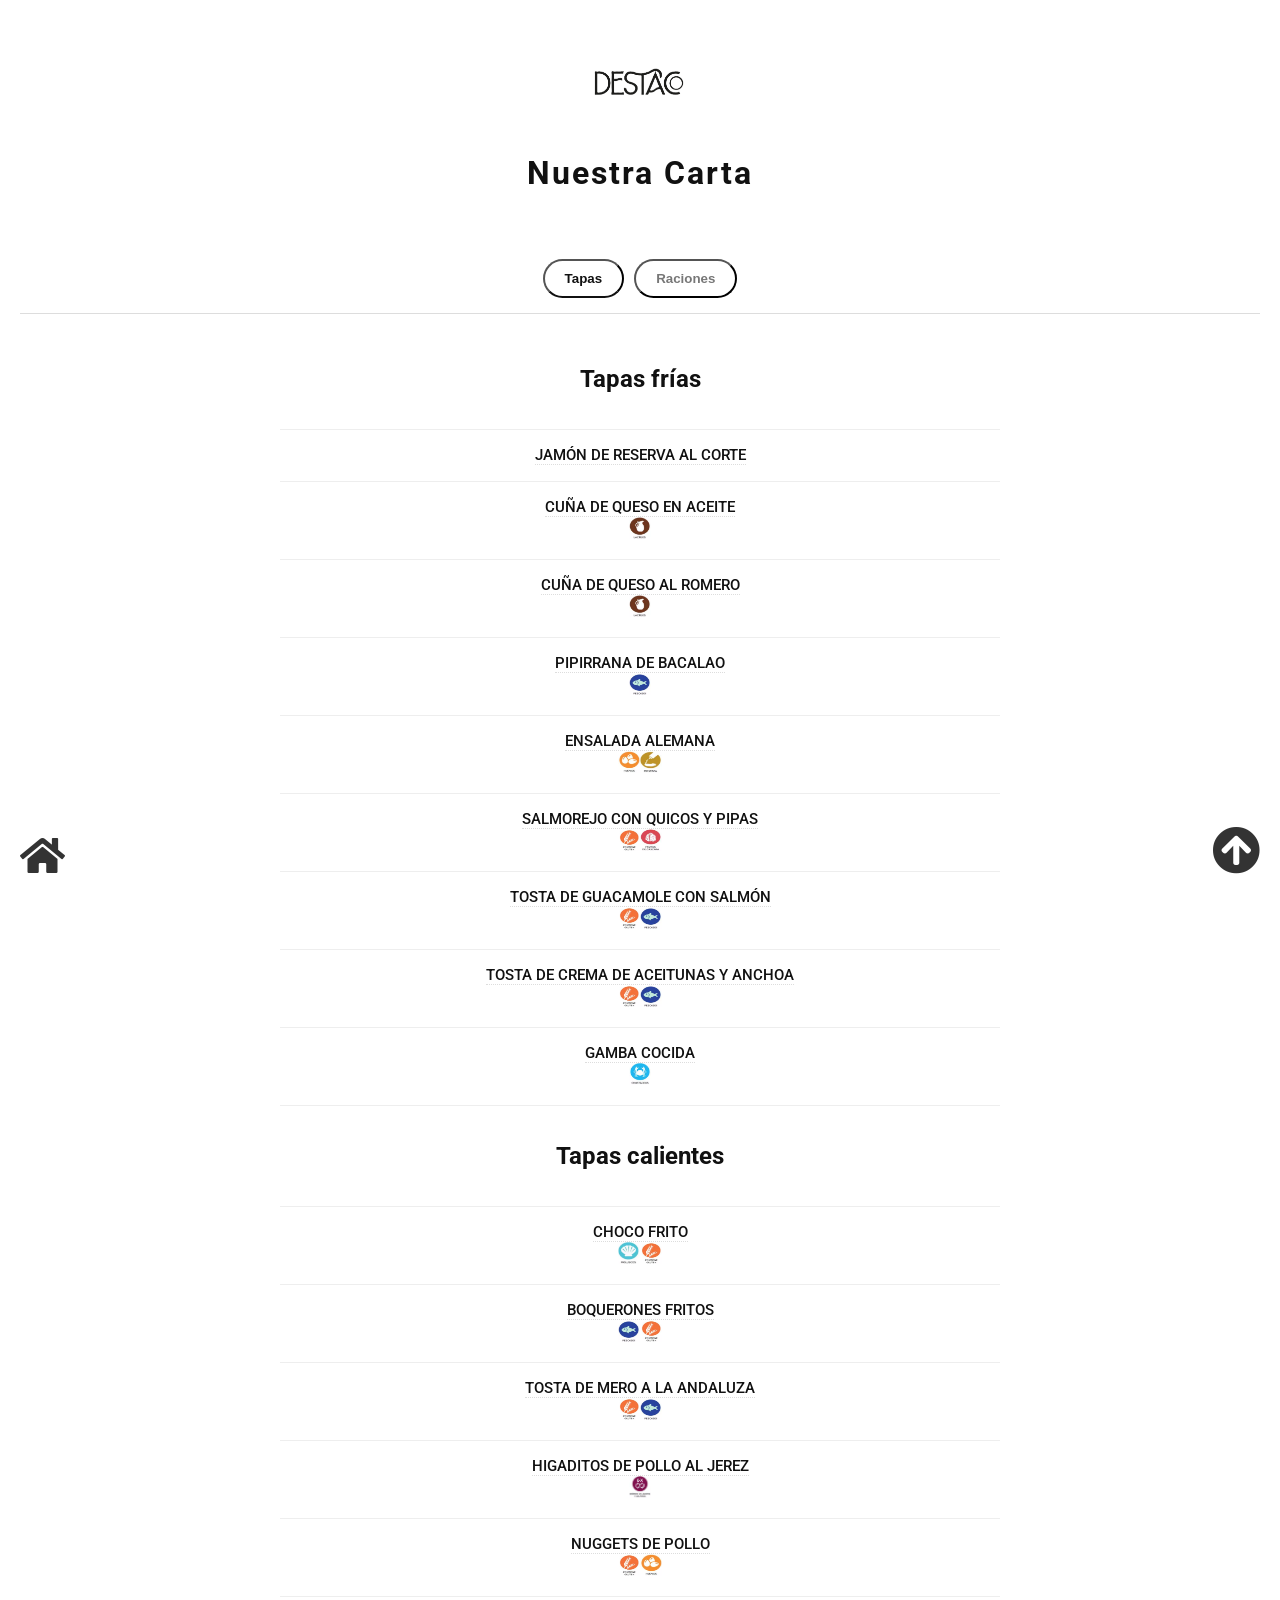
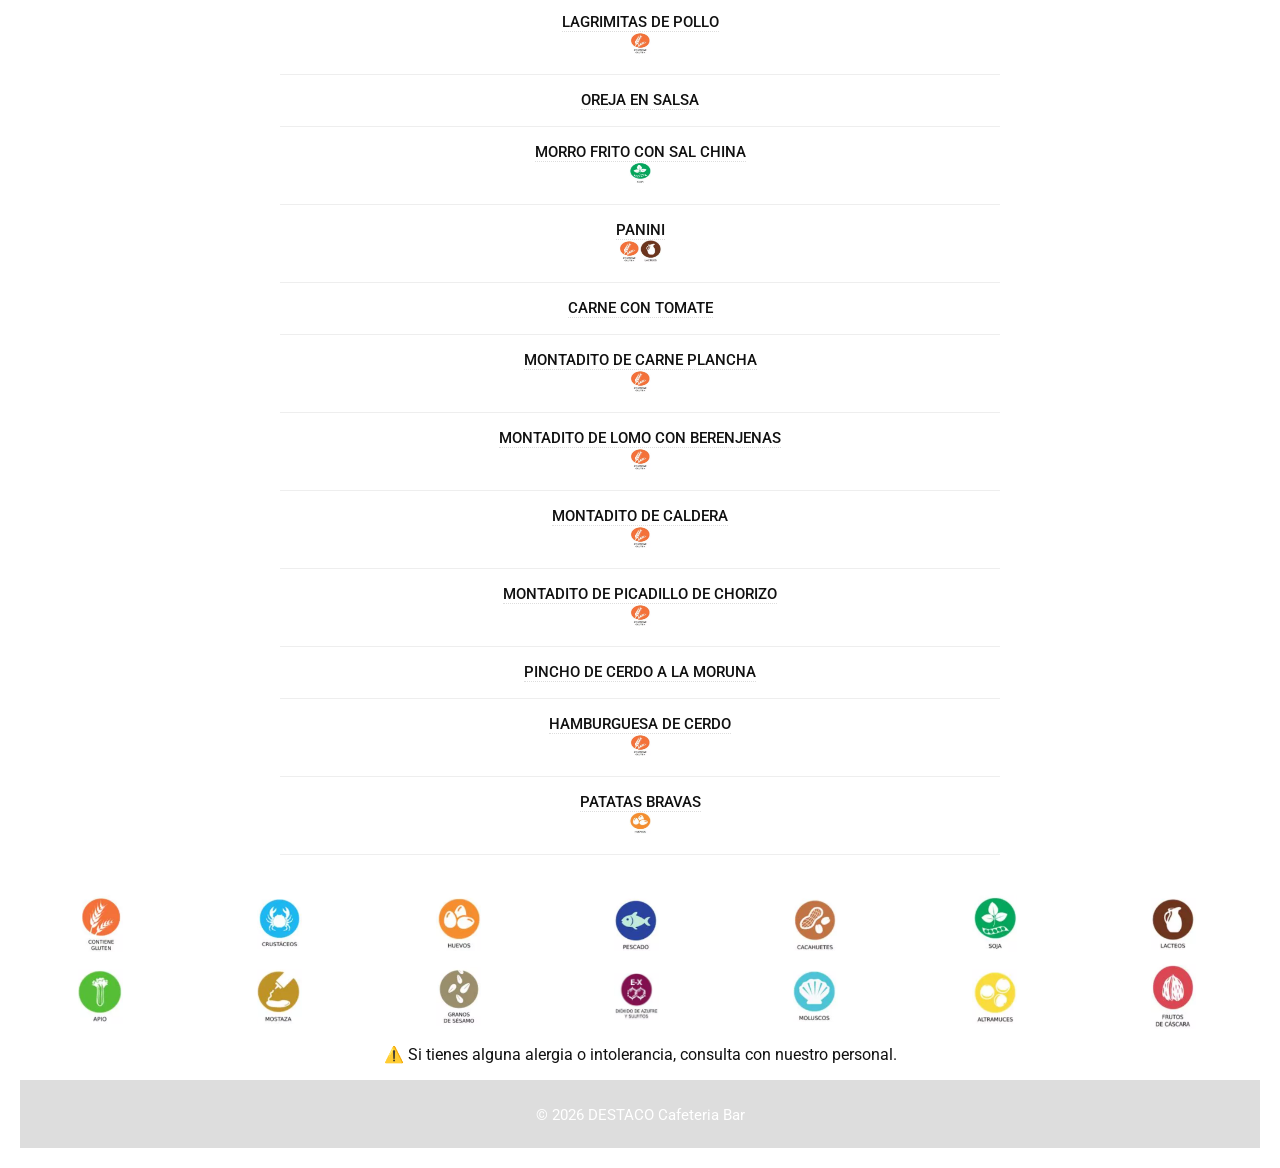
==== carta.html @ e0126cac "Add files via upload" ====
<!DOCTYPE html>
<html lang="es">
<head>
<meta charset="UTF-8">
<meta name="viewport" content="width=device-width, initial-scale=1.0">
<title>Carta</title>

<link href="https://fonts.googleapis.com/css2?family=Roboto:wght@400;700&display=swap" rel="stylesheet">
<link href="https://cdnjs.cloudflare.com/ajax/libs/font-awesome/5.15.4/css/all.min.css" rel="stylesheet">
<link rel="stylesheet" href="carta.css">
</head>

<body>

<div id="btn-up" onclick="window.scrollTo({top:0,behavior:'smooth'})">
  <i class="fas fa-arrow-circle-up"></i>
</div>

<div id="btn-home" onclick="location.href='index.html'">
  <i class="fas fa-home"></i>
</div>

<header>
  <img src="logo.png" class="logo-img" alt="Logo">
  <h1>Nuestra Carta</h1>
</header>

<nav class="tabs">
  <button class="tab-btn active" onclick="showSection('tapas',this)">Tapas</button>
  <button class="tab-btn" onclick="showSection('raciones',this)">Raciones</button>
</nav>

<section id="tapas" class="menu-section active">
  <ul id="tapas-list"></ul>
</section>

<section id="raciones" class="menu-section">
  <ul id="raciones-list"></ul>
</section>

<!-- LEYENDA -->
<div class="leyenda-alergenos">
  <div><img src="alergenos/gluten.PNG"></div>
  <div><img src="alergenos/crustaceos.PNG"></div>
  <div><img src="alergenos/huevos.PNG"></div>
  <div><img src="alergenos/pescado.PNG"></div>
  <div><img src="alergenos/cacahuetes.PNG"></div>
  <div><img src="alergenos/soja.PNG"></div>
  <div><img src="alergenos/lacteos.PNG"></div>
  <div><img src="alergenos/apio.PNG"></div>
  <div><img src="alergenos/mostaza.PNG"></div>
  <div><img src="alergenos/sesamo.PNG"></div>
  <div><img src="alergenos/sulfitos.PNG"></div>
  <div><img src="alergenos/moluscos.PNG"></div>
  <div><img src="alergenos/altamuces.PNG"></div>
  <div><img src="alergenos/frutos-cascara.PNG"></div>
</div>

<p class="nota-alergenos">
⚠️ Si tienes alguna alergia o intolerancia, consulta con nuestro personal.
</p>

<footer class="footer-legal">
  <p class="footer-copy">© 2026 DESTACO Cafeteria Bar</p>
</footer>

<script>
function showSection(id,btn){
  document.querySelectorAll('.menu-section').forEach(s=>s.classList.remove('active'));
  document.querySelectorAll('.tab-btn').forEach(b=>b.classList.remove('active'));
  document.getElementById(id).classList.add('active');
  btn.classList.add('active');
  window.scrollTo(0,0);
}

const ICONOS = {
  gluten:'alergenos/gluten.PNG',
  crustaceos:'alergenos/crustaceos.PNG',
  huevos:'alergenos/huevos.PNG',
  pescado:'alergenos/pescado.PNG',
  soja:'alergenos/soja.PNG',
  lacteos:'alergenos/lacteos.PNG',
  mostaza:'alergenos/mostaza.PNG',
  sesamo:'alergenos/sesamo.PNG',
  sulfitos:'alergenos/sulfitos.PNG',
  moluscos:'alergenos/moluscos.PNG',
  frutos:'alergenos/frutos-cascara.PNG'
};

/* ===== TAPAS ===== */
const TAPAS = [
  // FRÍAS
  { nombre:'JAMÓN DE RESERVA AL CORTE', categoria:'Tapas frías' },
  { nombre:'CUÑA DE QUESO EN ACEITE', categoria:'Tapas frías', alergenos:['lacteos'] },
  { nombre:'CUÑA DE QUESO AL ROMERO', categoria:'Tapas frías', alergenos:['lacteos'] },
  { nombre:'PIPIRRANA DE BACALAO', categoria:'Tapas frías', alergenos:['pescado'] },
  { nombre:'ENSALADA ALEMANA', categoria:'Tapas frías', alergenos:['huevos','mostaza'] },
  { nombre:'SALMOREJO CON QUICOS Y PIPAS', categoria:'Tapas frías', alergenos:['gluten','frutos'] },
  { nombre:'TOSTA DE GUACAMOLE CON SALMÓN', categoria:'Tapas frías', alergenos:['gluten','pescado'] },
  { nombre:'TOSTA DE CREMA DE ACEITUNAS Y ANCHOA', categoria:'Tapas frías', alergenos:['gluten','pescado'] },
  { nombre:'GAMBA COCIDA', categoria:'Tapas frías', alergenos:['crustaceos'] },

  // CALIENTES
  { nombre:'CHOCO FRITO', categoria:'Tapas calientes', alergenos:['moluscos','gluten'] },
  { nombre:'BOQUERONES FRITOS', categoria:'Tapas calientes', alergenos:['pescado','gluten'] },
  { nombre:'TOSTA DE MERO A LA ANDALUZA', categoria:'Tapas calientes', alergenos:['gluten','pescado'] },
  { nombre:'HIGADITOS DE POLLO AL JEREZ', categoria:'Tapas calientes', alergenos:['sulfitos'] },
  { nombre:'NUGGETS DE POLLO', categoria:'Tapas calientes', alergenos:['gluten','huevos'] },
  { nombre:'LAGRIMITAS DE POLLO', categoria:'Tapas calientes', alergenos:['gluten'] },
  { nombre:'OREJA EN SALSA', categoria:'Tapas calientes' },
  { nombre:'MORRO FRITO CON SAL CHINA', categoria:'Tapas calientes', alergenos:['soja'] },
  { nombre:'PANINI', categoria:'Tapas calientes', alergenos:['gluten','lacteos'] },
  { nombre:'CARNE CON TOMATE', categoria:'Tapas calientes' },
  { nombre:'MONTADITO DE CARNE PLANCHA', categoria:'Tapas calientes', alergenos:['gluten'] },
  { nombre:'MONTADITO DE LOMO CON BERENJENAS', categoria:'Tapas calientes', alergenos:['gluten'] },
  { nombre:'MONTADITO DE CALDERA', categoria:'Tapas calientes', alergenos:['gluten'] },
  { nombre:'MONTADITO DE PICADILLO DE CHORIZO', categoria:'Tapas calientes', alergenos:['gluten'] },
  { nombre:'PINCHO DE CERDO A LA MORUNA', categoria:'Tapas calientes' },
  { nombre:'HAMBURGUESA DE CERDO', categoria:'Tapas calientes', alergenos:['gluten'] },
  { nombre:'PATATAS BRAVAS', categoria:'Tapas calientes', alergenos:['huevos'] }
];

/* ===== RACIONES ===== */
const RACIONES = [
  // ENTRANTES
  { nombre:'ENSALADA MIXTA', precio:'9€', categoria:'Entrantes' },
  { nombre:'ENSALADA DESTACO', precio:'14€', categoria:'Entrantes', alergenos:['pescado','sesamo','huevos'] },
  { nombre:'TOMATE CON BONITO Y QUESO FETA', precio:'9€', categoria:'Entrantes', alergenos:['pescado','lacteos'] },
  { nombre:'ANCHOAS DEL CANTÁBRICO', precio:'16€', categoria:'Entrantes', alergenos:['pescado'] },
  { nombre:'CROQUETAS DE COCIDO', precio:'13€', categoria:'Entrantes', alergenos:['gluten','lacteos'] },
  { nombre:'CROQUETAS DE RABO DE TORO', precio:'13€', categoria:'Entrantes', alergenos:['gluten','lacteos'] },

  // MAR
  { nombre:'FRITURA DE PESCADO', precio:'16€', categoria:'Del mar', alergenos:['pescado','gluten'] },
  { nombre:'CALAMARES A LA ROMANA', precio:'13€', categoria:'Del mar', alergenos:['moluscos','gluten','huevos'] },
  { nombre:'PUNTILLAS', precio:'14€', categoria:'Del mar', alergenos:['moluscos','gluten'] },
  { nombre:'GAMBAS AL PIL PIL', precio:'13€', categoria:'Del mar', alergenos:['crustaceos'] },
  { nombre:'SALMÓN TERIYAKI', precio:'16€', categoria:'Del mar', alergenos:['pescado','soja','gluten'] },

  // CARNES
  { nombre:'CARRILLADA IBÉRICA', precio:'14€', categoria:'Carnes', alergenos:['sulfitos'] },
  { nombre:'SECRETO A LA BRASA', precio:'13€', categoria:'Carnes' },
  { nombre:'FLAMENQUÍN', precio:'13€', categoria:'Carnes', alergenos:['gluten','huevos','lacteos'] },
  { nombre:'ENTRECOTTE', precio:'16€', categoria:'Carnes' },
  { nombre:'RABO DE TORO', precio:'19€', categoria:'Carnes', alergenos:['sulfitos'] }
];

/* ===== FUNCIÓN PINTAR ===== */
function pintar(lista,id,precio=false){
  const ul=document.getElementById(id);
  ul.innerHTML='';

  let categoriaActual='';

  lista.forEach(p=>{

    if(p.categoria && p.categoria!==categoriaActual){
      categoriaActual=p.categoria;

      ul.innerHTML+=`
        <li class="categoria-titulo">
          <h2>${categoriaActual}</h2>
        </li>`;
    }

    ul.innerHTML+=`
      <li>
        <div class="plato-linea">
          <span>${p.nombre}</span>
          ${precio?`<span class="precio">${p.precio}</span>`:''}
        </div>
        ${p.alergenos?`
        <div class="alergenos">
          ${p.alergenos.map(a=>`<img src="${ICONOS[a]}" class="icon-alergeno">`).join('')}
        </div>`:''}
      </li>`;
  });
}

pintar(TAPAS,'tapas-list');
pintar(RACIONES,'raciones-list',true);
</script>

</body>
</html>
---- carta.css ----
:root {
  --negro: #111111;
  --gris-oscuro: #333333;
  --gris-medio: #777777;
  --gris-claro: #dddddd;
  --blanco: #ffffff;
}
body{
  margin:0;
  font-family:'Roboto',sans-serif;
  background-color: var(--blanco);
  color: var(--negro);
  padding:20px;
  text-align:center;
}


/* HEADER */

header{
  display:flex;
  flex-direction:column;
  align-items:center;
  margin-bottom:30px;
}

.logo-img{
  width:120px;
}
h1 {
  color: var(--negro);
  letter-spacing: 2px;
}

/* TABS */
.tabs{
  display:flex;
  justify-content:center;
  gap:10px;
  flex-wrap:wrap;
  position:sticky;
  top:0;
  border-bottom: 1px solid var(--gris-claro);
  padding:15px 0;
  z-index:100;
}
.tab-btn{
  padding:10px 20px;
  background:none;
  color: var(--gris-medio);
  font-weight:bold;
  border-radius:25px;
  cursor:pointer;
}
.tab-btn.active,
.tab-btn:hover{
 border-bottom: 2px solid var(--negro);  color: var(--negro);
}

/* SECCIONES */
.menu-section{
  display:none;
  max-width:720px;
  margin:0 auto;
  text-align:left;
}
.menu-section.active{
  display:block;
}


/* LISTAS */
ul{
  list-style:none;
  padding:0;
}
li{
  padding:16px 0;
  border-bottom:1px solid #eee;
  text-align:center;          /* centra el contenido */
}

.plato-linea{
  display:flex;
  justify-content:center;     /* centra el bloque completo */
  align-items:baseline;
  gap:12px;
}

.plato-linea span:first-child{
  font-weight:500;
  text-transform:uppercase;
  font-size:0.95em;
    border-bottom: 1px dotted var(--gris-claro);

}

.precio{
  color: var(--gris-oscuro);
  font-weight:700;
  white-space:nowrap;
}

.icon-alergeno{
  width:22px;
  height:22px;
}
.alergenos{
  justify-content:center;
}

/* ALERGENOS */
.leyenda-alergenos{
  display:grid;
  grid-template-columns:repeat(7,1fr);
  gap:12px;
  margin-top:40px;
  font-size:0.8em;
  justify-content:center;
  justify-items:center; 
}
.leyenda-alergenos img{
  width:45px;
  margin-right:6px;
}
.leyenda-alergenos div{
  display:flex;
  align-items:center;
}
@media(max-width:768px){
  .leyenda-alergenos{
    grid-template-columns:repeat(4,1fr);
  }
}


/* BOTONES FLOTANTES */
#btn-up{
  position:fixed;
  bottom:20px;
  right:20px;
  font-size:3rem;
  color: var(--gris-oscuro);
  cursor:pointer;
}
#btn-home{
  position:fixed;
  bottom:20px;
  left:20px;
  font-size:2.5rem;
  color: var(--gris-oscuro);
  cursor:pointer;
}

/* FOOTER */
.footer-links{
  display:flex;
  justify-content:center;
  gap:10px;
  font-size:0.85em;
}

.footer-links a{
  color:white;
  text-decoration:underline;
}

.footer-copy{
  margin:6px 0 4px;
  font-size:0.95em;
}
.footer-legal{
  background:var(--gris-claro);
  color:white;
  padding:20px 10px;
  text-align:center;
  display:block;
}


.alergenos{
  justify-content:center;
}

/* =========================
   📱 AJUSTES MÓVIL CARTA
   ========================= */
@media (max-width: 768px){

  body{
    padding:12px;
  }

  header{
    margin-bottom:20px;
  }

  .logo-img{
    width:100px;
  }

  h1{
    font-size:1.6em;
  }

  /* Tabs */
  .tabs{
    gap:8px;
    padding:10px 0;
  }

  .tab-btn{
    padding:8px 14px;
    font-size:0.85em;
  }

  /* Secciones */
  .menu-section{
    max-width:100%;
  }

.menu-section li{
  text-align:center;
}

  li{
    padding:12px 0;
  }

.plato-linea{
  display:flex;
  flex-direction:row;
  justify-content:space-between;
  align-items:center;
  gap:8px;
}



.plato-linea span:first-child{
  font-size:0.9em;
  flex:1;
}

.precio{
  font-weight:600;
  white-space:nowrap;
}


.plato-linea span{
  text-align:center;
}



  /* Alérgenos */
  .alergenos{
    margin-top:6px;
    display:flex;
    flex-wrap:wrap;
    gap:6px;
    justify-content:center;
  }

  .icon-alergeno{
    width:18px;
    height:18px;
  }

  /* Leyenda alérgenos */
  .leyenda-alergenos{
    grid-template-columns:repeat(4,1fr);
    gap:14px;
    padding:10px 0;
  }

.categoria-titulo {
  list-style: none;
  margin-top: 25px;
}

.categoria-titulo h2 {
  color: var(--gris-oscuro);
  border-bottom: 2px solid var(--gris-claro);
  font-weight: 700;
  letter-spacing: 1px;
}
  .leyenda-alergenos img{
    width:36px;
  }

  /* Botones flotantes */
  /* Botones flotantes */
  #btn-up{
    font-size:2.5rem;
    bottom:15px;
    right:15px;
  }

  #btn-home{
    font-size:2.2rem;
    bottom:15px;
    left:15px;
  }

  footer{
    margin-top:30px;
    font-size:0.75em;
  }
}
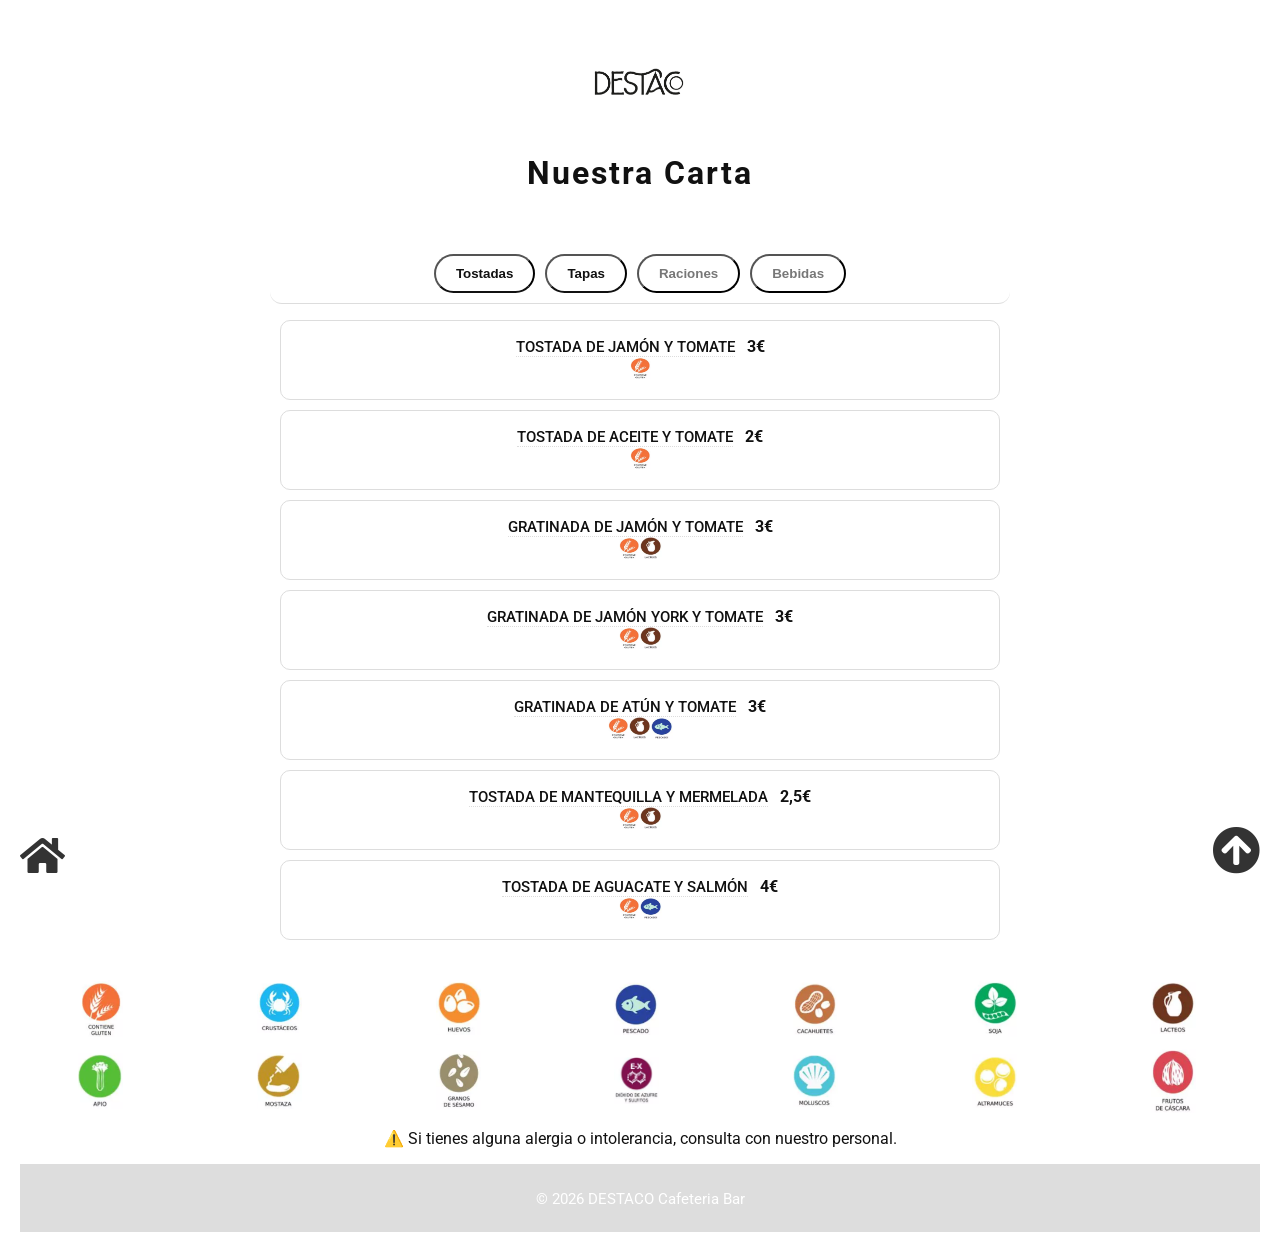
==== commit 1aba10c3: "Update carta.html" ====
--- a/carta.html
+++ b/carta.html
@@ -26,16 +26,24 @@
 </header>
 
 <nav class="tabs">
+  <button class="tab-btn active" onclick="showSection('tostadas',this)">Tostadas</button>
   <button class="tab-btn active" onclick="showSection('tapas',this)">Tapas</button>
   <button class="tab-btn" onclick="showSection('raciones',this)">Raciones</button>
+   <button class="tab-btn" onclick="showSection('bebidas',this)">Bebidas</button>
+
 </nav>
-
-<section id="tapas" class="menu-section active">
+<section id="tostadas" class="menu-section active">
+  <ul id="tostadas-list"></ul>
+</section>
+<section id="tapas" class="menu-section">
   <ul id="tapas-list"></ul>
 </section>
 
 <section id="raciones" class="menu-section">
   <ul id="raciones-list"></ul>
+</section>
+<section id="bebidas" class="menu-section">
+  <ul id="bebidas-list"></ul>
 </section>
 
 <!-- LEYENDA -->
@@ -86,6 +94,16 @@
   moluscos:'alergenos/moluscos.PNG',
   frutos:'alergenos/frutos-cascara.PNG'
 };
+
+const TOSTADAS = [
+  { nombre:'TOSTADA DE JAMÓN Y TOMATE', precio:'3€', alergenos:['gluten'] },
+  { nombre:'TOSTADA DE ACEITE Y TOMATE', precio:'2€', alergenos:['gluten'] },
+  { nombre:'GRATINADA DE JAMÓN Y TOMATE', precio:'3€', alergenos:['gluten','lacteos'] },
+  { nombre:'GRATINADA DE JAMÓN YORK Y TOMATE', precio:'3€', alergenos:['gluten','lacteos'] },
+  { nombre:'GRATINADA DE ATÚN Y TOMATE', precio:'3€', alergenos:['gluten','lacteos','pescado'] },
+  { nombre:'TOSTADA DE MANTEQUILLA Y MERMELADA', precio:'2,5€', alergenos:['gluten','lacteos'] },
+  { nombre:'TOSTADA DE AGUACATE Y SALMÓN', precio:'4€', alergenos:['gluten','pescado'] }
+];
 
 /* ===== TAPAS ===== */
 const TAPAS = [
@@ -123,28 +141,54 @@
 /* ===== RACIONES ===== */
 const RACIONES = [
   // ENTRANTES
-  { nombre:'ENSALADA MIXTA', precio:'9€', categoria:'Entrantes' },
-  { nombre:'ENSALADA DESTACO', precio:'14€', categoria:'Entrantes', alergenos:['pescado','sesamo','huevos'] },
-  { nombre:'TOMATE CON BONITO Y QUESO FETA', precio:'9€', categoria:'Entrantes', alergenos:['pescado','lacteos'] },
-  { nombre:'ANCHOAS DEL CANTÁBRICO', precio:'16€', categoria:'Entrantes', alergenos:['pescado'] },
-  { nombre:'CROQUETAS DE COCIDO', precio:'13€', categoria:'Entrantes', alergenos:['gluten','lacteos'] },
-  { nombre:'CROQUETAS DE RABO DE TORO', precio:'13€', categoria:'Entrantes', alergenos:['gluten','lacteos'] },
-
-  // MAR
-  { nombre:'FRITURA DE PESCADO', precio:'16€', categoria:'Del mar', alergenos:['pescado','gluten'] },
-  { nombre:'CALAMARES A LA ROMANA', precio:'13€', categoria:'Del mar', alergenos:['moluscos','gluten','huevos'] },
-  { nombre:'PUNTILLAS', precio:'14€', categoria:'Del mar', alergenos:['moluscos','gluten'] },
-  { nombre:'GAMBAS AL PIL PIL', precio:'13€', categoria:'Del mar', alergenos:['crustaceos'] },
-  { nombre:'SALMÓN TERIYAKI', precio:'16€', categoria:'Del mar', alergenos:['pescado','soja','gluten'] },
-
-  // CARNES
-  { nombre:'CARRILLADA IBÉRICA', precio:'14€', categoria:'Carnes', alergenos:['sulfitos'] },
-  { nombre:'SECRETO A LA BRASA', precio:'13€', categoria:'Carnes' },
-  { nombre:'FLAMENQUÍN', precio:'13€', categoria:'Carnes', alergenos:['gluten','huevos','lacteos'] },
-  { nombre:'ENTRECOTTE', precio:'16€', categoria:'Carnes' },
-  { nombre:'RABO DE TORO', precio:'19€', categoria:'Carnes', alergenos:['sulfitos'] }
-];
-
+
+	{ nombre:'ENSALADA MIXTA', precio:'9€', categoria:'Entrantes' },
+	{ nombre:'ENSALADA DESTACO', precio:'14€', categoria:'Entrantes', alergenos:['pescado','sesamo','huevos'] },
+	{ nombre:'TOMATE DE LA HUERTA CON BONITO Y QUESO FETA', precio:'9€', categoria:'Entrantes', alergenos:['pescado','lacteos'] },
+	{ nombre:'ANCHOAS DEL CANTÁBRICO CON MOJE', precio:'16€', categoria:'Entrantes', alergenos:['pescado'] },
+	{ nombre:'CROQUETAS DE COCIDO', precio:'13€', categoria:'Entrantes', alergenos:['gluten','lacteos'] },
+	{ nombre:'CROQUETAS DE RABO DE TORO', precio:'13€', categoria:'Entrantes', alergenos:['gluten','lacteos'] },
+	{ nombre:'PATATAS HASSELBACK GRATINADAS CON CHEDDAR Y CHIPS DE BACON', precio:'10€', categoria:'Entrantes', alergenos:['lacteos'] },
+
+// DEL MAR
+	{ nombre:'BACALAO A LA BAEZANA', precio:'14€', categoria:'Del mar', alergenos:['pescado'] },
+	{ nombre:'PULPO A LA BRASA CON PAPAS Y PIMENTÓN', precio:'16€', categoria:'Del mar', alergenos:['moluscos'] },
+	{ nombre:'FRITURA DE PESCADO', precio:'16€', categoria:'Del mar', alergenos:['pescado','gluten'] },
+	{ nombre:'PUNTILLAS', precio:'14€', categoria:'Del mar', alergenos:['moluscos','gluten'] },
+	{ nombre:'BOQUERONES FRITOS', precio:'12€', categoria:'Del mar', alergenos:['pescado','gluten'] },
+	{ nombre:'CALAMARES A LA ROMANA', precio:'13€', categoria:'Del mar', alergenos:['moluscos','gluten','huevos'] },
+	{ nombre:'REJOS FRITOS', precio:'14€', categoria:'Del mar', alergenos:['moluscos','gluten'] },
+	{ nombre:'TAQUITOS DE PEZ EN ADOBO', precio:'13€', categoria:'Del mar', alergenos:['pescado','gluten'] },
+	{ nombre:'CAZUELA DE GAMBAS AL PIL PIL', precio:'13€', categoria:'Del mar', alergenos:['crustaceos'] },
+	{ nombre:'LUBINA REBOZADA EN COPOS DE MAÍZ', precio:'16€', categoria:'Del mar', alergenos:['pescado'] },
+	{ nombre:'SALMÓN TERIYAKI CON FIDEOS WOK Y VERDURITAS', precio:'16€', categoria:'Del mar', alergenos:['pescado','soja','gluten'] },
+	{ nombre:'GAMBA BLANCA PLANCHA (16 UNIDADES)', precio:'17€', categoria:'Del mar', alergenos:['crustaceos'] },
+
+ // CARNES
+	{ nombre:'TORREZNOS DE ÁVILA CON PAPAS Y PIMIENTOS', precio:'13€', categoria:'Carnes' },
+	{ nombre:'CARRILLADA IBÉRICA EN SALSA', precio:'14€', categoria:'Carnes', alergenos:['sulfitos'] },
+	{ nombre:'LAGARTO IBÉRICO A LA BRASA', precio:'14€', categoria:'Carnes' },
+	{ nombre:'SECRETO A LA BRASA', precio:'13€', categoria:'Carnes' },
+	{ nombre:'CHULETILLAS DE LECHAL', precio:'3€', categoria:'Carnes' },
+	{ nombre:'SOLOMILLO AL AJILLO', precio:'13€', categoria:'Carnes' },
+	{ nombre:'CHOTO AL AJILLO', precio:'19€', categoria:'Carnes' },
+	{ nombre:'COCHINILLO LECHAL FRITO AL AJILLO', precio:'13€', categoria:'Carnes' },
+	{ nombre:'FLAMENQUÍN DE LA CASA', precio:'13€', categoria:'Carnes', alergenos:['gluten','huevos','lacteos'] },
+	{ nombre:'ENTRECOTTE DE TERNERA MADURADO', precio:'16€', categoria:'Carnes' },
+	{ nombre:'RABO DE TORO ESTOFADO CON PATATAS', precio:'19€', categoria:'Carnes', alergenos:['sulfitos'] }
+  
+];
+
+const BEBIDAS = [
+  { nombre:'CAFÉ', precio:'1,5€' },
+  { nombre:'CORTADO', precio:'1,6€' },
+  { nombre:'COLA CAO', precio:'2€', alergenos:['lacteos'] },
+  { nombre:'ZUMO NATURAL', precio:'2,5€' },
+  { nombre:'REFRESCOS', precio:'2,2€' },
+  { nombre:'CERVEZA CAÑA', precio:'1,8€' },
+  { nombre:'CERVEZA TERCIO', precio:'2,5€' },
+  { nombre:'COPA DE VINO', precio:'2€', alergenos:['sulfitos'] }
+];
 /* ===== FUNCIÓN PINTAR ===== */
 function pintar(lista,id,precio=false){
   const ul=document.getElementById(id);
@@ -177,9 +221,11 @@
   });
 }
 
+pintar(TOSTADAS,'tostadas-list',true);
 pintar(TAPAS,'tapas-list');
 pintar(RACIONES,'raciones-list',true);
+pintar(BEBIDAS,'bebidas-list',true);
 </script>
 
 </body>
-</html>+</html>
--- a/carta.css
+++ b/carta.css
@@ -34,6 +34,8 @@
 }
 
 /* TABS */
+
+
 .tabs{
   display:flex;
   justify-content:center;
@@ -41,9 +43,14 @@
   flex-wrap:wrap;
   position:sticky;
   top:0;
+  background: var(--blanco); /* 🔥 ESTO ES LO IMPORTANTE */
   border-bottom: 1px solid var(--gris-claro);
   padding:15px 0;
   z-index:100;
+  margin:0 auto;
+  max-width:720px;
+    padding:10px;
+  border-radius:12px;
 }
 .tab-btn{
   padding:10px 20px;
@@ -76,11 +83,18 @@
   padding:0;
 }
 li{
-  padding:16px 0;
-  border-bottom:1px solid #eee;
+
   text-align:center;          /* centra el contenido */
-}
-
+  padding:16px;
+  margin-bottom:10px;
+  border-radius:10px;
+  background: var(--blanco);
+  border:1px solid var(--gris-claro);
+  transition: all 0.2s ease;
+}
+li:hover{
+  box-shadow: 0 4px 10px rgba(0,0,0,0.06);
+}
 .plato-linea{
   display:flex;
   justify-content:center;     /* centra el bloque completo */
@@ -97,7 +111,7 @@
 }
 
 .precio{
-  color: var(--gris-oscuro);
+  color: var(--negro);
   font-weight:700;
   white-space:nowrap;
 }
@@ -286,6 +300,9 @@
   border-bottom: 2px solid var(--gris-claro);
   font-weight: 700;
   letter-spacing: 1px;
+   font-size:0.95em;
+     padding-bottom:6px;
+  margin:15px 0 10px 0;
 }
   .leyenda-alergenos img{
     width:36px;
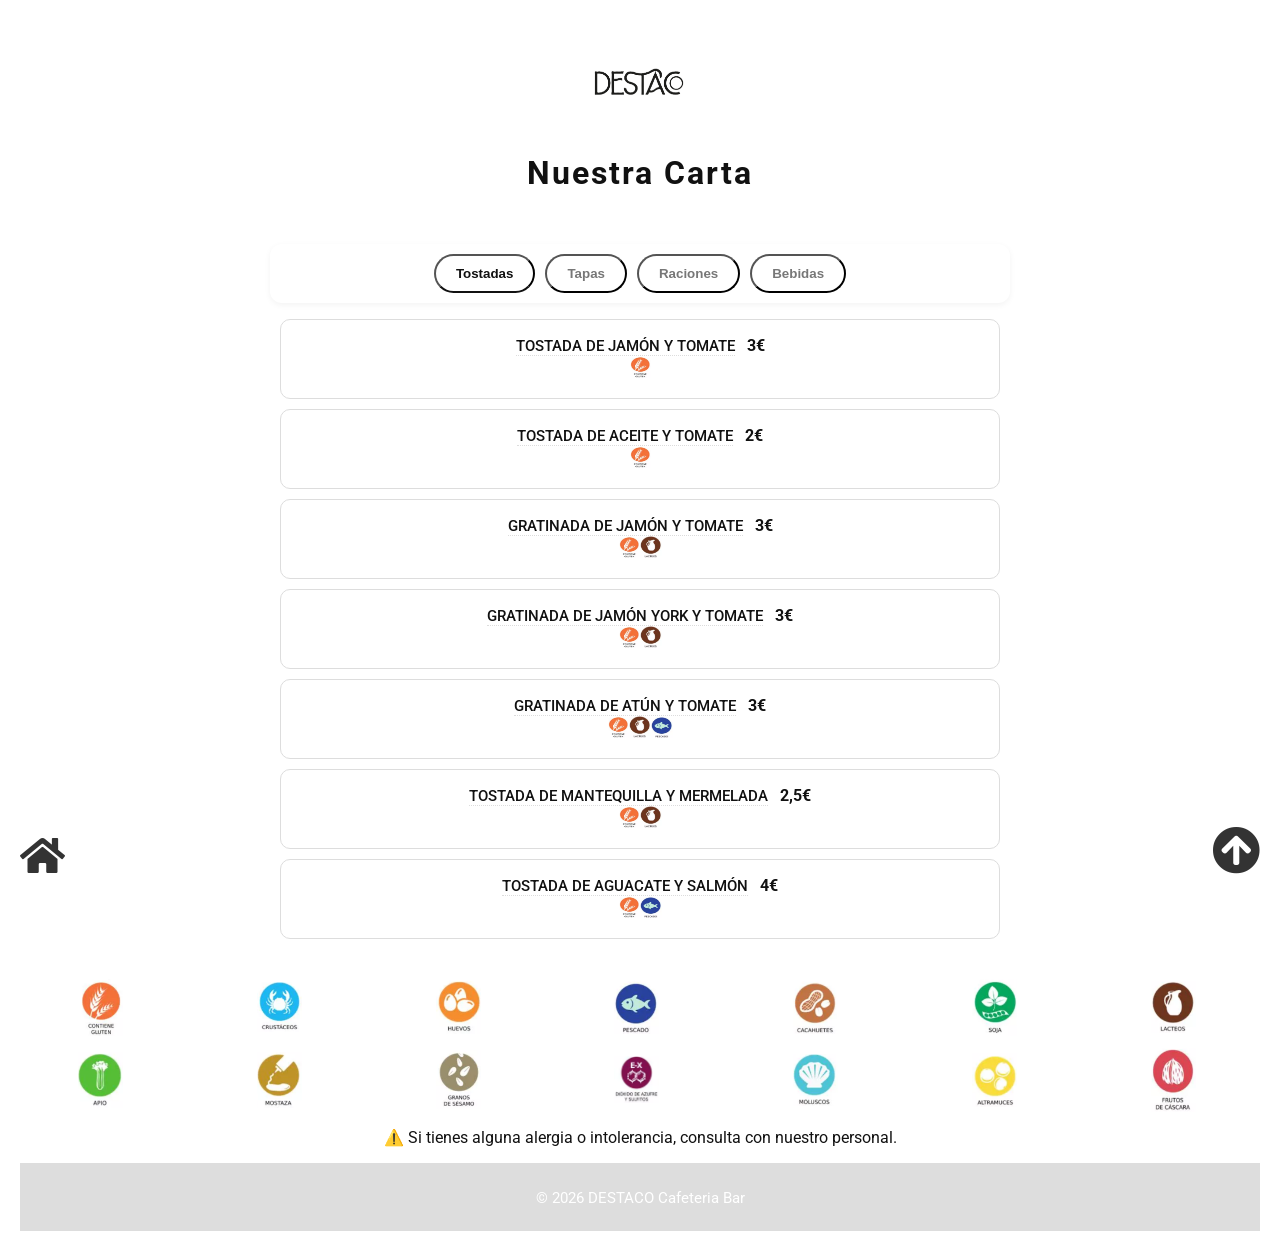
==== commit 12eaaad6: "Update carta.html" ====
--- a/carta.html
+++ b/carta.html
@@ -27,7 +27,7 @@
 
 <nav class="tabs">
   <button class="tab-btn active" onclick="showSection('tostadas',this)">Tostadas</button>
-  <button class="tab-btn active" onclick="showSection('tapas',this)">Tapas</button>
+  <button class="tab-btn" onclick="showSection('tapas',this)">Tapas</button>
   <button class="tab-btn" onclick="showSection('raciones',this)">Raciones</button>
    <button class="tab-btn" onclick="showSection('bebidas',this)">Bebidas</button>
 
--- a/carta.css
+++ b/carta.css
@@ -42,14 +42,14 @@
   gap:10px;
   flex-wrap:wrap;
   position:sticky;
+  border-bottom: none;
+  box-shadow: 0 2px 6px rgba(0,0,0,0.05);
   top:0;
-  background: var(--blanco); /* 🔥 ESTO ES LO IMPORTANTE */
-  border-bottom: 1px solid var(--gris-claro);
-  padding:15px 0;
+  background: var(--blanco);
   z-index:100;
   margin:0 auto;
   max-width:720px;
-    padding:10px;
+  padding:10px;
   border-radius:12px;
 }
 .tab-btn{
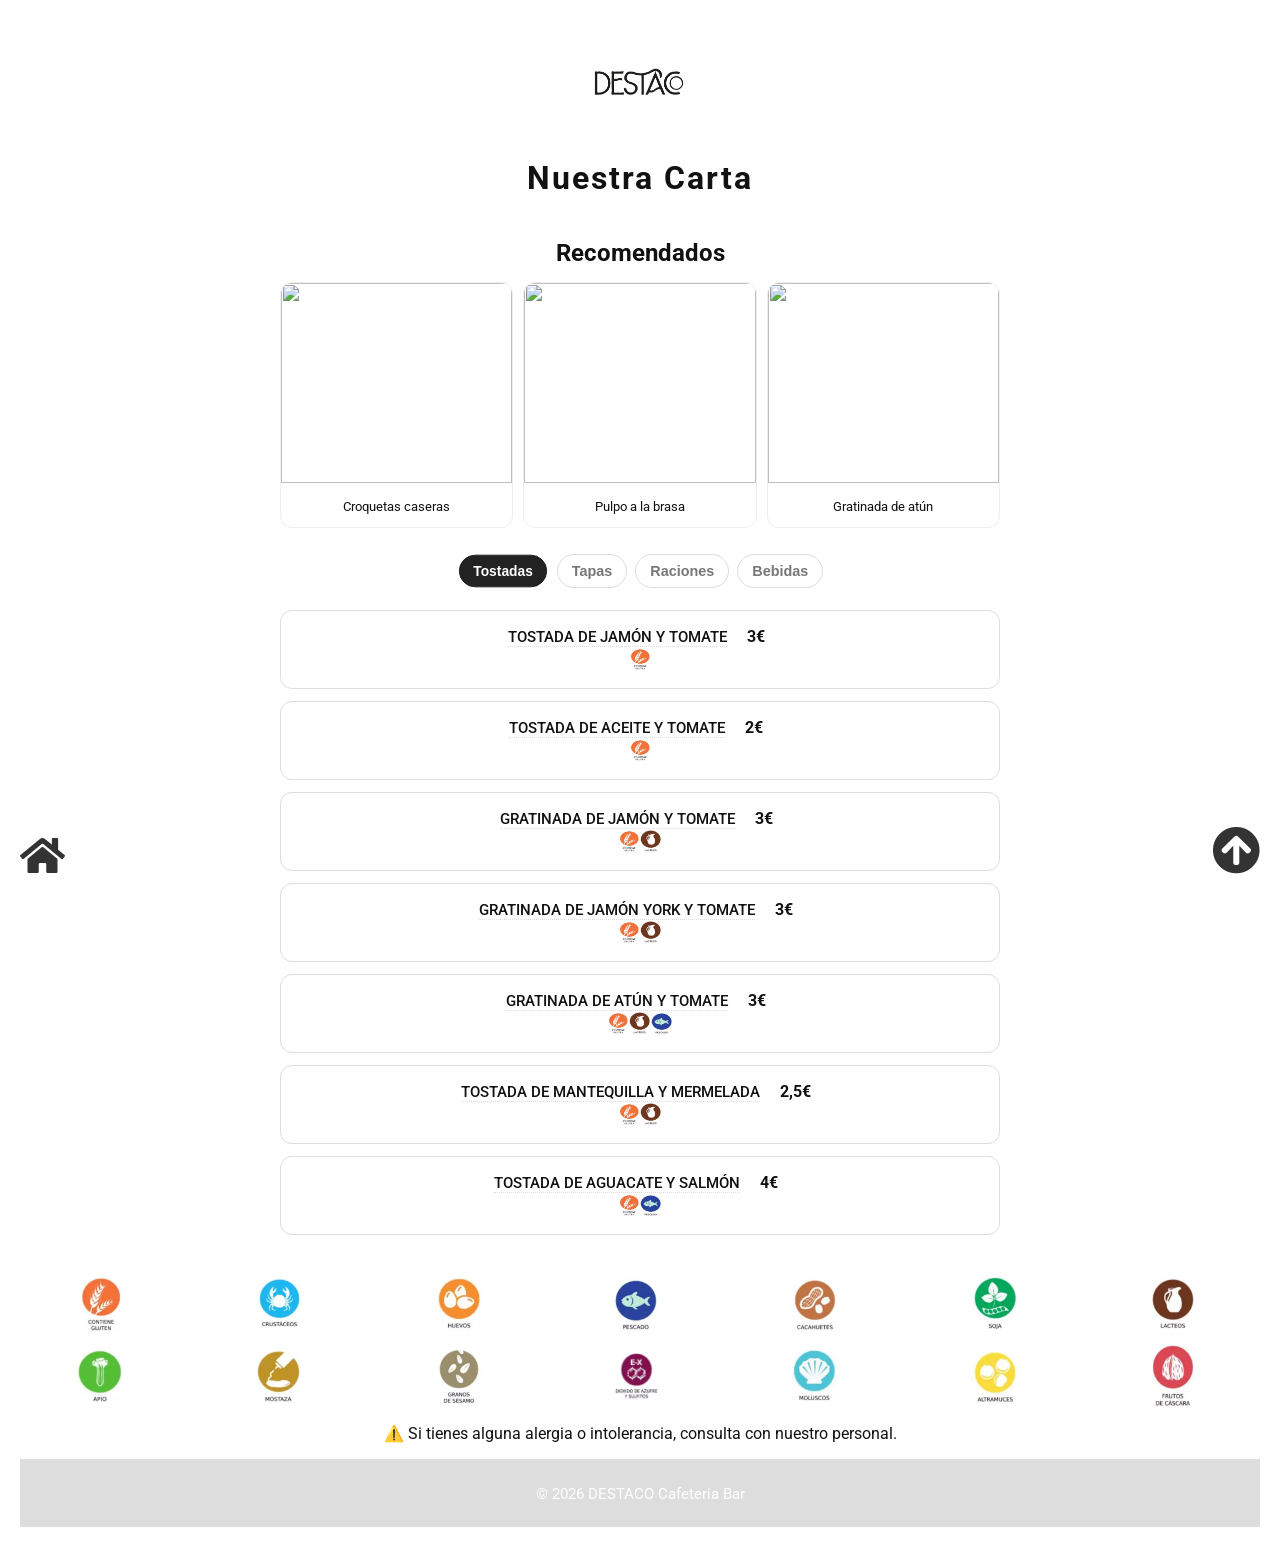
==== commit ffa0c0a5: "Update carta.html" ====
--- a/carta.html
+++ b/carta.html
@@ -24,7 +24,28 @@
   <img src="logo.png" class="logo-img" alt="Logo">
   <h1>Nuestra Carta</h1>
 </header>
-
+<section class="destacados">
+  <h2> Recomendados</h2>
+
+  <div class="grid-destacados">
+    
+    <div class="card">
+      <img src="img/croquetas.png">
+      <p>Croquetas caseras</p>
+    </div>
+
+    <div class="card">
+      <img src="img/pulpo.png">
+      <p>Pulpo a la brasa</p>
+    </div>
+
+    <div class="card">
+      <img src="img/jamon.png">
+      <p>Gratinada de atún</p>
+    </div>
+
+  </div>
+</section>
 <nav class="tabs">
   <button class="tab-btn active" onclick="showSection('tostadas',this)">Tostadas</button>
   <button class="tab-btn" onclick="showSection('tapas',this)">Tapas</button>
--- a/carta.css
+++ b/carta.css
@@ -6,6 +6,40 @@
   --gris-claro: #dddddd;
   --blanco: #ffffff;
 }
+
+.destacados{
+  max-width:720px;
+  margin:20px auto;
+  text-align:center;
+}
+
+.destacados h2{
+  margin-bottom:15px;
+}
+
+.grid-destacados{
+  display:grid;
+  grid-template-columns:repeat(3,1fr);
+  gap:10px;
+}
+
+.card{
+  background:white;
+  border-radius:12px;
+  overflow:hidden;
+  border:1px solid #eee;
+}
+
+.card img{
+  width:100%;
+  height:200px;
+  object-fit:cover;
+}
+
+.card p{
+  font-size:0.8em;
+  padding:0px;
+}
 body{
   margin:0;
   font-family:'Roboto',sans-serif;
@@ -22,9 +56,9 @@
   display:flex;
   flex-direction:column;
   align-items:center;
-  margin-bottom:30px;
-}
-
+  margin-bottom:20px;
+  gap:5px;
+}
 .logo-img{
   width:120px;
 }
@@ -35,35 +69,53 @@
 
 /* TABS */
 
-
 .tabs{
   display:flex;
   justify-content:center;
-  gap:10px;
+  gap:8px;
   flex-wrap:wrap;
   position:sticky;
-  border-bottom: none;
-  box-shadow: 0 2px 6px rgba(0,0,0,0.05);
   top:0;
   background: var(--blanco);
   z-index:100;
   margin:0 auto;
   max-width:720px;
-  padding:10px;
-  border-radius:12px;
-}
+  padding:6px;
+  border-radius:30px;
+}
+
+/* BOTONES */
 .tab-btn{
-  padding:10px 20px;
-  background:none;
+  padding:8px 14px;
+  background: var(--blanco);
   color: var(--gris-medio);
-  font-weight:bold;
-  border-radius:25px;
+  font-weight:600;
+  border-radius:20px;
   cursor:pointer;
-}
-.tab-btn.active,
+  border:1px solid var(--gris-claro);
+  transition: all 0.2s ease;
+    -webkit-tap-highlight-color: transparent;
+
+  font-size:0.9em;
+}
+
+/* ACTIVO */
+.tab-btn.active{
+  background: #222; /* negro suave */
+  color: #fff !important;   /* 🔥 esto lo arregla */
+  border:1px solid #222;
+  transform: scale(0.96);
+
+}
+
+/* HOVER */
 .tab-btn:hover{
- border-bottom: 2px solid var(--negro);  color: var(--negro);
-}
+  color: var(--negro);
+  border-color: var(--gris-medio);
+}
+
+
+
 
 /* SECCIONES */
 .menu-section{
@@ -71,9 +123,14 @@
   max-width:720px;
   margin:0 auto;
   text-align:left;
+  opacity:0;
+  transform: translateY(10px);
+  transition: all 0.3s ease;
 }
 .menu-section.active{
   display:block;
+  opacity:1;
+  transform: translateY(0);
 }
 
 
@@ -83,17 +140,18 @@
   padding:0;
 }
 li{
-
-  text-align:center;          /* centra el contenido */
-  padding:16px;
-  margin-bottom:10px;
-  border-radius:10px;
+  text-align:center;
+  padding:14px;
+  margin-bottom:12px;
+  border-radius:12px;
   background: var(--blanco);
   border:1px solid var(--gris-claro);
   transition: all 0.2s ease;
 }
+
 li:hover{
-  box-shadow: 0 4px 10px rgba(0,0,0,0.06);
+  transform: translateY(-2px);
+  box-shadow: 0 6px 14px rgba(0,0,0,0.08);
 }
 .plato-linea{
   display:flex;
@@ -113,7 +171,8 @@
 .precio{
   color: var(--negro);
   font-weight:700;
-  white-space:nowrap;
+  padding:2px 8px;
+  border-radius:8px;
 }
 
 .icon-alergeno{
@@ -297,12 +356,12 @@
 
 .categoria-titulo h2 {
   color: var(--gris-oscuro);
-  border-bottom: 2px solid var(--gris-claro);
   font-weight: 700;
   letter-spacing: 1px;
-   font-size:0.95em;
-     padding-bottom:6px;
-  margin:15px 0 10px 0;
+  font-size:1em;
+  margin:20px 0 10px 0;
+  text-align:center;   /* 🔥 centrado */
+  border:none;         /* 🔥 sin línea */
 }
   .leyenda-alergenos img{
     width:36px;
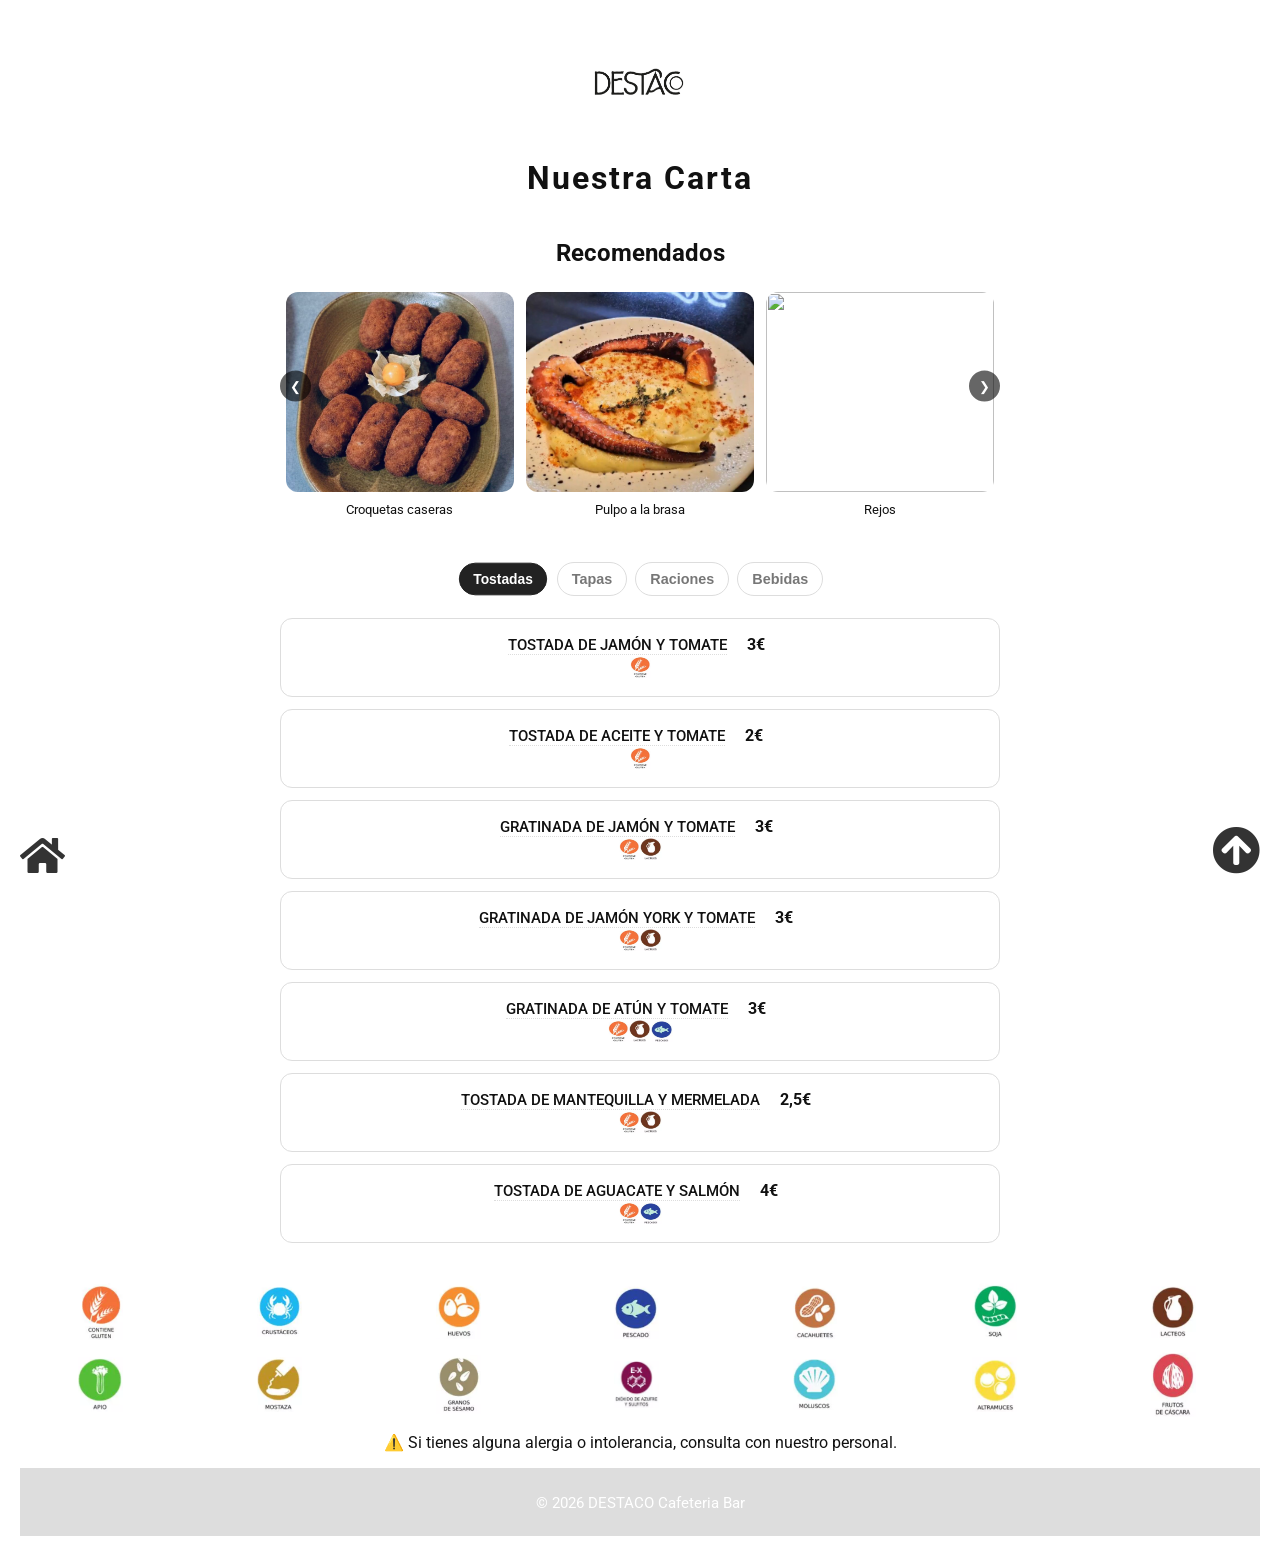
==== commit b775725f: "Update carta.html" ====
--- a/carta.html
+++ b/carta.html
@@ -25,27 +25,35 @@
   <h1>Nuestra Carta</h1>
 </header>
 <section class="destacados">
-  <h2> Recomendados</h2>
-
-  <div class="grid-destacados">
-    
-    <div class="card">
-      <img src="img/croquetas.png">
-      <p>Croquetas caseras</p>
+  <h2>Recomendados</h2>
+
+  <div class="carrusel">
+
+    <button class="btn-carrusel prev">&#10094;</button>
+
+    <div class="viewport">
+      <div class="track" id="track"> 
+
+        <div class="card"><img src="img/croquetas.png"><p>Croquetas caseras</p></div>
+        <div class="card"><img src="img/pulpo.png"><p>Pulpo a la brasa</p></div>
+        <div class="card"><img src="img/rejos.png"><p>Rejos</p></div>
+        
+        <div class="card"><img src="img/jamon.png"><p>Gratinada de atún</p></div>
+        <div class="card"><img src="img/croissant.png"><p>Croissant vegetal</p></div>
+        <div class="card"><img src="img/patata.png"><p>Patatas hasselback</p></div>
+        
+        <div class="card"><img src="img/hamburguesa.png"><p>Gratinada de atún</p></div>
+        <div class="card"><img src="img/pincho.png"><p>Croissant vegetal</p></div>
+        <div class="card"><img src="img/rejos.png"><p>Rejos1</p></div>
+
+      </div>
     </div>
 
-    <div class="card">
-      <img src="img/pulpo.png">
-      <p>Pulpo a la brasa</p>
-    </div>
-
-    <div class="card">
-      <img src="img/jamon.png">
-      <p>Gratinada de atún</p>
-    </div>
+    <button class="btn-carrusel next">&#10095;</button>
 
   </div>
 </section>
+
 <nav class="tabs">
   <button class="tab-btn active" onclick="showSection('tostadas',this)">Tostadas</button>
   <button class="tab-btn" onclick="showSection('tapas',this)">Tapas</button>
@@ -94,6 +102,37 @@
 </footer>
 
 <script>
+
+
+const track = document.getElementById('track');
+const next = document.querySelector('.next');
+const prev = document.querySelector('.prev');
+
+let index = 0;
+const visibles = 3;
+const total = track.children.length;
+
+next.addEventListener('click', () => {
+  if(index < total - visibles){
+    index++;
+    actualizar();
+  }
+});
+
+prev.addEventListener('click', () => {
+  if(index > 0){
+    index--;
+    actualizar();
+  }
+});
+
+function actualizar(){
+  const porcentaje = 100 / visibles;
+  track.style.transform = `translateX(-${index * porcentaje}%)`;
+}
+
+
+
 function showSection(id,btn){
   document.querySelectorAll('.menu-section').forEach(s=>s.classList.remove('active'));
   document.querySelectorAll('.tab-btn').forEach(b=>b.classList.remove('active'));
--- a/carta.css
+++ b/carta.css
@@ -13,33 +13,57 @@
   text-align:center;
 }
 
-.destacados h2{
-  margin-bottom:15px;
-}
-
-.grid-destacados{
-  display:grid;
-  grid-template-columns:repeat(3,1fr);
-  gap:10px;
-}
-
+/* CONTENEDOR */
+.carrusel{
+  position:relative;
+}
+
+/* OCULTA LO QUE SOBRA */
+.viewport{
+  overflow:hidden;
+}
+
+/* FILA */
+.track{
+  display:flex;
+  transition: transform 0.4s ease;
+}
+
+/* TARJETAS */
 .card{
-  background:white;
-  border-radius:12px;
-  overflow:hidden;
-  border:1px solid #eee;
+  min-width:33.33%; /* 🔥 3 visibles */
+  padding:6px;
+  box-sizing:border-box;
 }
 
 .card img{
   width:100%;
   height:200px;
   object-fit:cover;
+  border-radius:12px;
 }
 
 .card p{
   font-size:0.8em;
-  padding:0px;
-}
+  margin-top:6px;
+}
+
+/* BOTONES */
+.btn-carrusel{
+  position:absolute;
+  top:40%;
+  transform:translateY(-50%);
+  background:rgba(0,0,0,0.6);
+  color:white;
+  border:none;
+  padding:8px 10px;
+  cursor:pointer;
+  border-radius:50%;
+  z-index:10;
+}
+
+.prev{ left:0; }
+.next{ right:0; }
 body{
   margin:0;
   font-family:'Roboto',sans-serif;
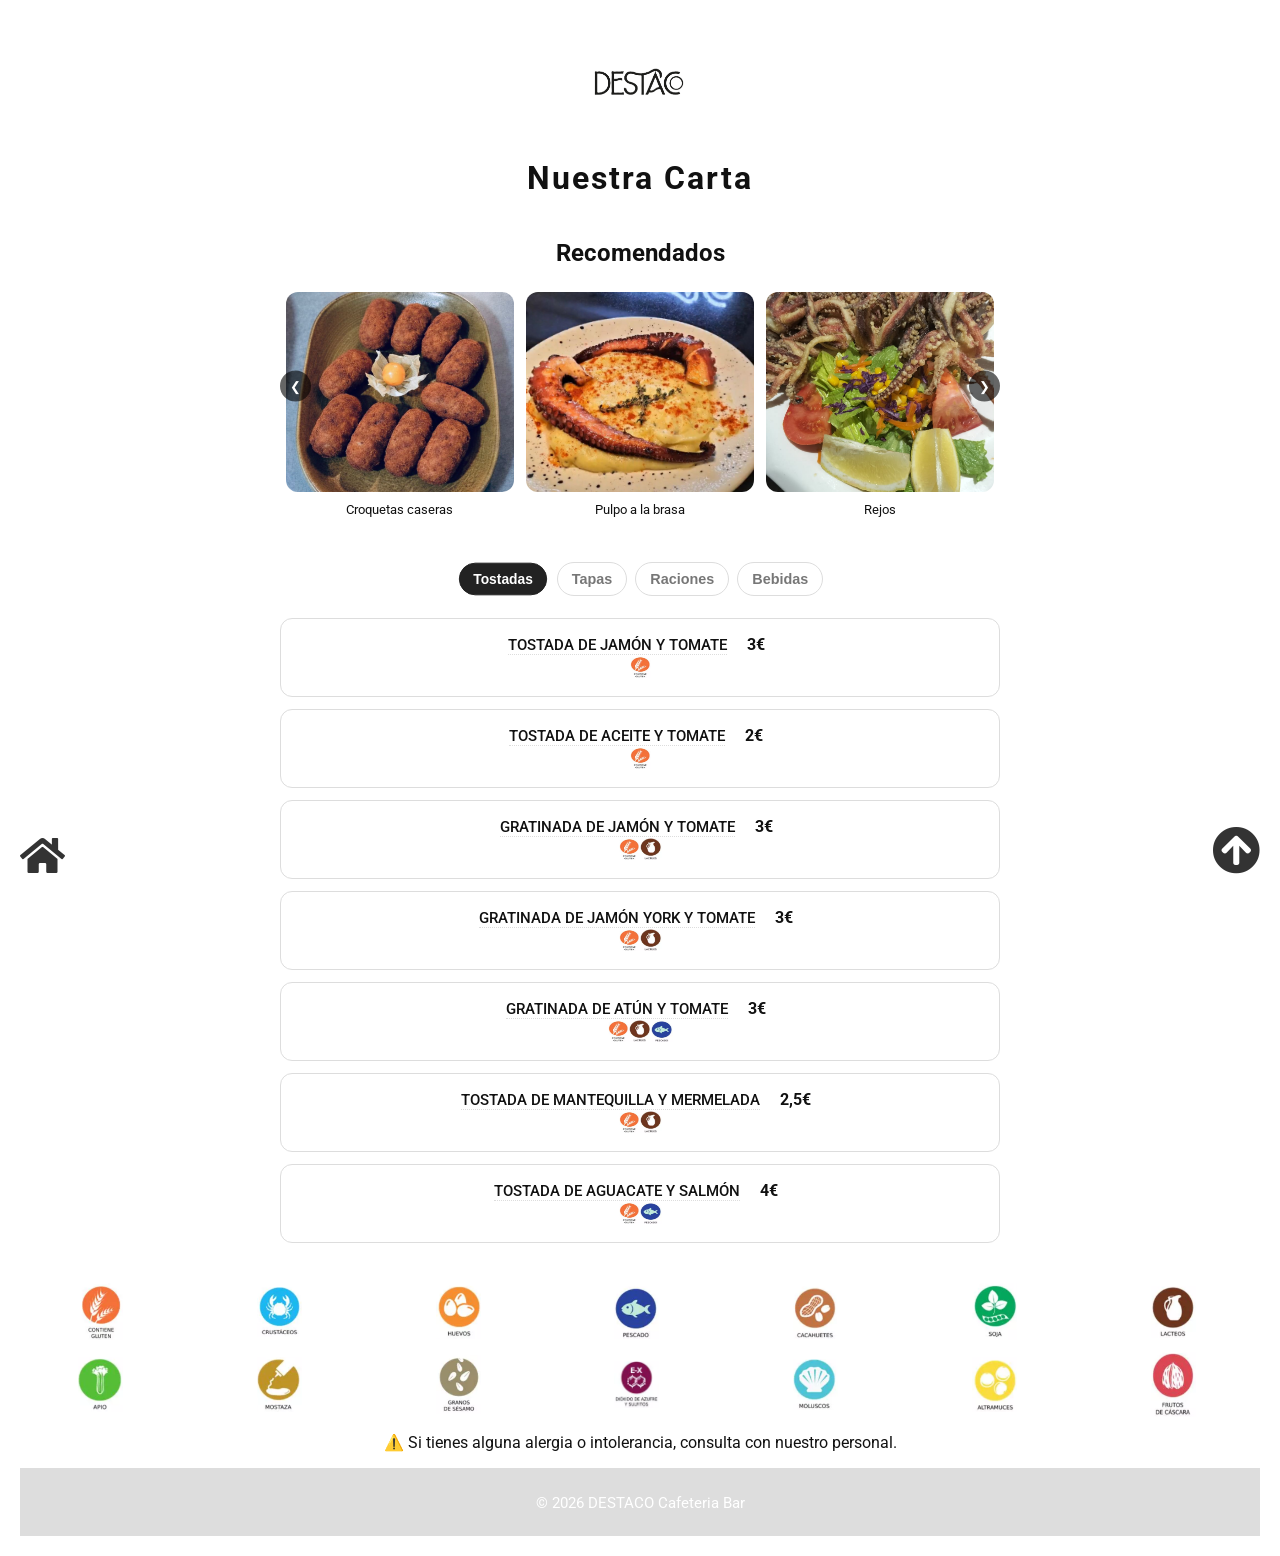
==== commit 3a2e276f: "Update carta.html" ====
--- a/carta.html
+++ b/carta.html
@@ -34,17 +34,17 @@
     <div class="viewport">
       <div class="track" id="track"> 
 
-        <div class="card"><img src="img/croquetas.png"><p>Croquetas caseras</p></div>
-        <div class="card"><img src="img/pulpo.png"><p>Pulpo a la brasa</p></div>
-        <div class="card"><img src="img/rejos.png"><p>Rejos</p></div>
+        <div class="card"><img src="imgn/croquetas.png"><p>Croquetas caseras</p></div>
+        <div class="card"><img src="imgn/pulpo.png"><p>Pulpo a la brasa</p></div>
+        <div class="card"><img src="imgn/rejos.png"><p>Rejos</p></div>
         
-        <div class="card"><img src="img/jamon.png"><p>Gratinada de atún</p></div>
-        <div class="card"><img src="img/croissant.png"><p>Croissant vegetal</p></div>
-        <div class="card"><img src="img/patata.png"><p>Patatas hasselback</p></div>
+        <div class="card"><img src="imgn/jamon.png"><p>Gratinada de atún</p></div>
+        <div class="card"><img src="imgn/croissant.png"><p>Croissant vegetal</p></div>
+        <div class="card"><img src="imgn/patata.png"><p>Patatas hasselback</p></div>
         
-        <div class="card"><img src="img/hamburguesa.png"><p>Gratinada de atún</p></div>
-        <div class="card"><img src="img/pincho.png"><p>Croissant vegetal</p></div>
-        <div class="card"><img src="img/rejos.png"><p>Rejos1</p></div>
+        <div class="card"><img src="imgn/hamburguesa.png"><p>Gratinada de atún</p></div>
+        <div class="card"><img src="imgn/pincho.png"><p>Croissant vegetal</p></div>
+        <div class="card"><img src="imgn/rejos.png"><p>Rejos1</p></div>
 
       </div>
     </div>
